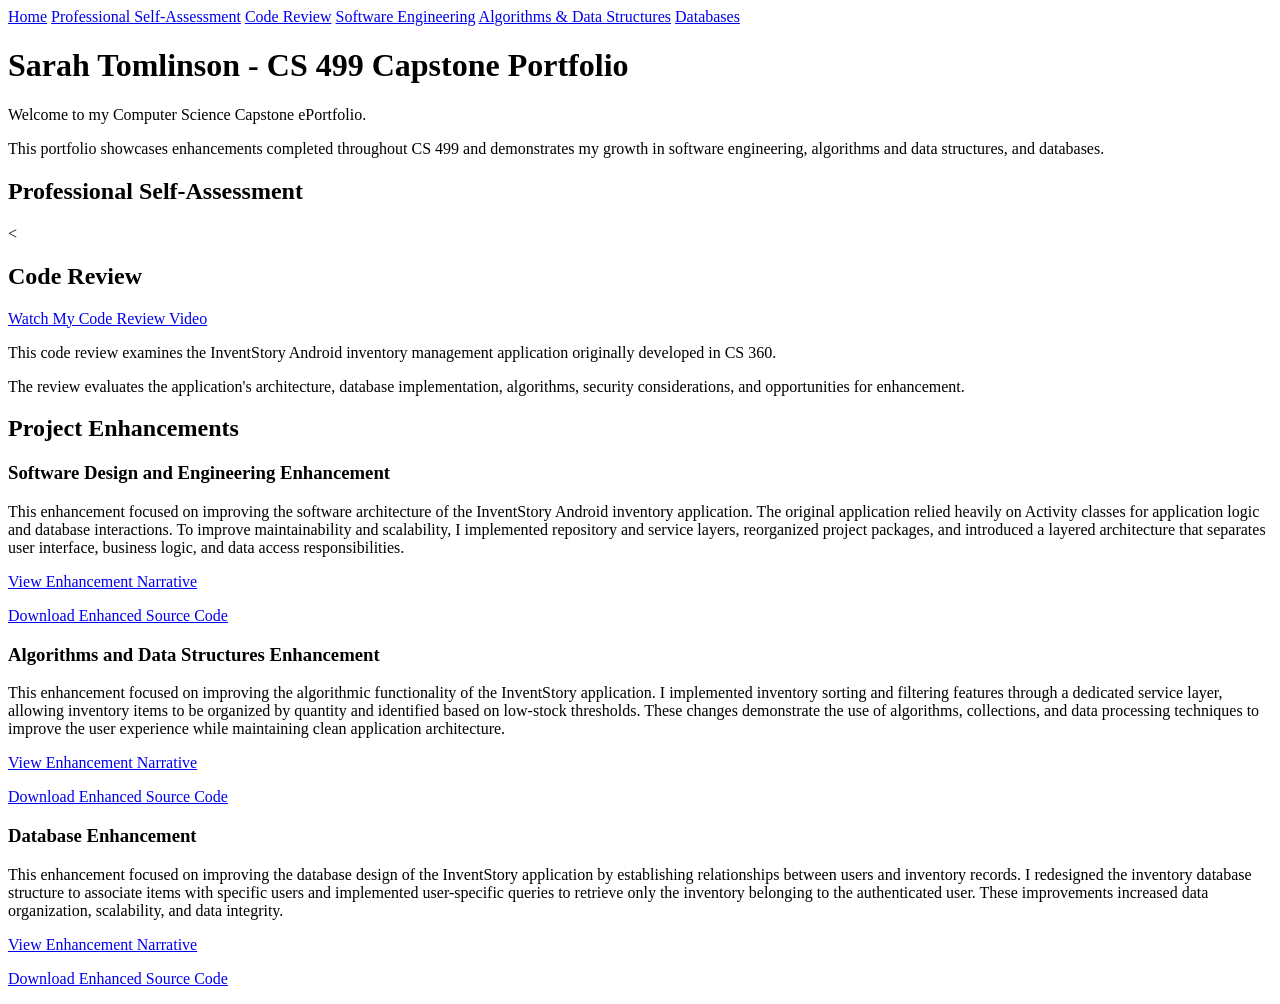
==== index.html @ 742c34a0 "Update index.html" ====
<!DOCTYPE html>
<html>
<head>
    <title>CS 499 Capstone Portfolio</title>
    <nav>
    <a href="index.html">Home</a>
    <a href="professional-self-assessment.html">Professional Self-Assessment</a>
    <a href="code-review.html">Code Review</a>
    <a href="software-engineering.html">Software Engineering</a>
    <a href="algorithms.html">Algorithms & Data Structures</a>
    <a href="databases.html">Databases</a>
</nav>
</head>
<body>
    <h1>Sarah Tomlinson - CS 499 Capstone Portfolio</h1>
    <p>Welcome to my Computer Science Capstone ePortfolio.</p>
    <p>This portfolio showcases enhancements completed throughout CS 499 and demonstrates my growth in software engineering, algorithms and data structures, and databases.</p>

    <h2>Professional Self-Assessment</h2>
    <

    <h2>Code Review</h2>
    <a href="https://youtu.be/fz1RVa_Dfys" target="_blank">
    Watch My Code Review Video
</a>
    <p>This code review examines the InventStory Android inventory management application originally developed in CS 360.</p>
    <p>The review evaluates the application's architecture, database implementation, algorithms, security considerations, and opportunities for enhancement.</p>

    <h2>Project Enhancements</h2>

    <h3>Software Design and Engineering Enhancement</h3>
    <p>This enhancement focused on improving the software architecture of the InventStory Android inventory application. 
        The original application relied heavily on Activity classes for application logic and database interactions. 
        To improve maintainability and scalability, I implemented repository and service layers, reorganized project packages, 
        and introduced a layered architecture that separates user interface, business logic, and data access responsibilities.</p>
    
    <p><a href="software-engineering.html" target="_blank">View Enhancement Narrative</a></p>

    <p><a href="https://github.com/sarah-tomlinson-dev/capstone-portolio/tree/main/Software%20Design%20%26%20Engineering%20Enhancement" target="_blank">
    Download Enhanced Source Code</a></p>

    <h3>Algorithms and Data Structures Enhancement</h3>
    <p>This enhancement focused on improving the algorithmic functionality of the InventStory application. 
        I implemented inventory sorting and filtering features through a dedicated service layer, allowing inventory items 
        to be organized by quantity and identified based on low-stock thresholds. These changes demonstrate the use of algorithms, 
        collections, and data processing techniques to improve the user experience while maintaining clean application architecture.</p>
    
    <p><a href="algorithms.html">View Enhancement Narrative</a></p>

    <p><a href="https://github.com/sarah-tomlinson-dev/capstone-portolio/tree/main/Algorithms%20%26%20Data%20Structure%20Enhancement">Download Enhanced Source Code</a></p>

    <h3>Database Enhancement</h3>
    <p>This enhancement focused on improving the database design of the InventStory application by establishing relationships between users and inventory records. 
        I redesigned the inventory database structure to associate items with specific users and implemented user-specific queries to retrieve only the inventory 
        belonging to the authenticated user. These improvements increased data organization, scalability, and data integrity.</p>
    
    <p><a href="databases.html">View Enhancement Narrative</a></p>

    <p><a href="https://github.com/sarah-tomlinson-dev/capstone-portolio/tree/main/Databases%20Enhancement">Download Enhanced Source Code</a></p>
    
</body>
</html>
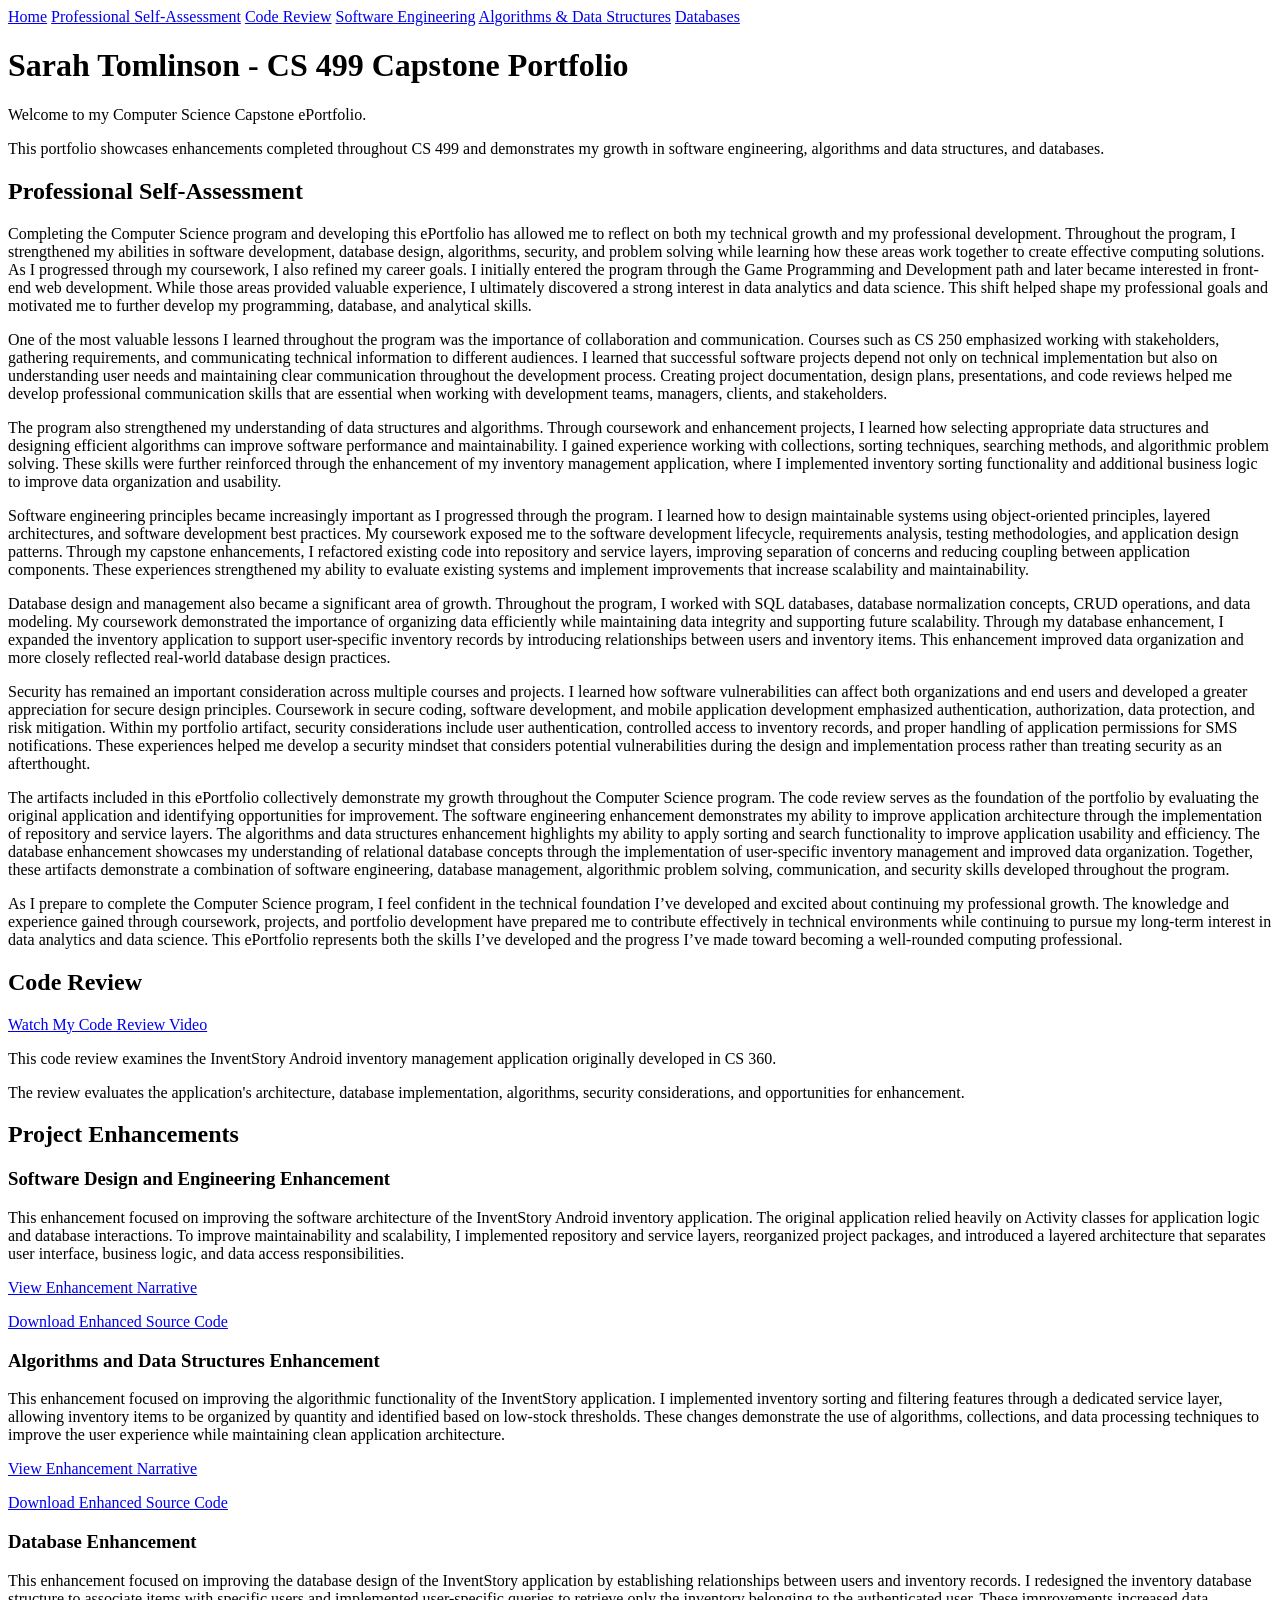
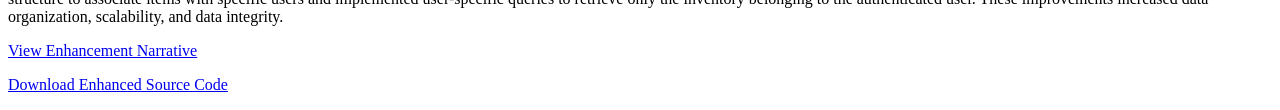
==== commit 7d7c650d: "Update index.html" ====
--- a/index.html
+++ b/index.html
@@ -17,7 +17,14 @@
     <p>This portfolio showcases enhancements completed throughout CS 499 and demonstrates my growth in software engineering, algorithms and data structures, and databases.</p>
 
     <h2>Professional Self-Assessment</h2>
-    <
+    <p>Completing the Computer Science program and developing this ePortfolio has allowed me to reflect on both my technical growth and my professional development. Throughout the program, I strengthened my abilities in software development, database design, algorithms, security, and problem solving while learning how these areas work together to create effective computing solutions. As I progressed through my coursework, I also refined my career goals. I initially entered the program through the Game Programming and Development path and later became interested in front-end web development. While those areas provided valuable experience, I ultimately discovered a strong interest in data analytics and data science. This shift helped shape my professional goals and motivated me to further develop my programming, database, and analytical skills.</p>
+    <p>One of the most valuable lessons I learned throughout the program was the importance of collaboration and communication. Courses such as CS 250 emphasized working with stakeholders, gathering requirements, and communicating technical information to different audiences. I learned that successful software projects depend not only on technical implementation but also on understanding user needs and maintaining clear communication throughout the development process. Creating project documentation, design plans, presentations, and code reviews helped me develop professional communication skills that are essential when working with development teams, managers, clients, and stakeholders.</p>
+    <p>The program also strengthened my understanding of data structures and algorithms. Through coursework and enhancement projects, I learned how selecting appropriate data structures and designing efficient algorithms can improve software performance and maintainability. I gained experience working with collections, sorting techniques, searching methods, and algorithmic problem solving. These skills were further reinforced through the enhancement of my inventory management application, where I implemented inventory sorting functionality and additional business logic to improve data organization and usability.</p>
+    <p>Software engineering principles became increasingly important as I progressed through the program. I learned how to design maintainable systems using object-oriented principles, layered architectures, and software development best practices. My coursework exposed me to the software development lifecycle, requirements analysis, testing methodologies, and application design patterns. Through my capstone enhancements, I refactored existing code into repository and service layers, improving separation of concerns and reducing coupling between application components. These experiences strengthened my ability to evaluate existing systems and implement improvements that increase scalability and maintainability.</p>
+    <p>Database design and management also became a significant area of growth. Throughout the program, I worked with SQL databases, database normalization concepts, CRUD operations, and data modeling. My coursework demonstrated the importance of organizing data efficiently while maintaining data integrity and supporting future scalability. Through my database enhancement, I expanded the inventory application to support user-specific inventory records by introducing relationships between users and inventory items. This enhancement improved data organization and more closely reflected real-world database design practices.</p>
+    <p>Security has remained an important consideration across multiple courses and projects. I learned how software vulnerabilities can affect both organizations and end users and developed a greater appreciation for secure design principles. Coursework in secure coding, software development, and mobile application development emphasized authentication, authorization, data protection, and risk mitigation. Within my portfolio artifact, security considerations include user authentication, controlled access to inventory records, and proper handling of application permissions for SMS notifications. These experiences helped me develop a security mindset that considers potential vulnerabilities during the design and implementation process rather than treating security as an afterthought.</p>
+    <p>The artifacts included in this ePortfolio collectively demonstrate my growth throughout the Computer Science program. The code review serves as the foundation of the portfolio by evaluating the original application and identifying opportunities for improvement. The software engineering enhancement demonstrates my ability to improve application architecture through the implementation of repository and service layers. The algorithms and data structures enhancement highlights my ability to apply sorting and search functionality to improve application usability and efficiency. The database enhancement showcases my understanding of relational database concepts through the implementation of user-specific inventory management and improved data organization. Together, these artifacts demonstrate a combination of software engineering, database management, algorithmic problem solving, communication, and security skills developed throughout the program.</p>
+    <p>As I prepare to complete the Computer Science program, I feel confident in the technical foundation I’ve developed and excited about continuing my professional growth. The knowledge and experience gained through coursework, projects, and portfolio development have prepared me to contribute effectively in technical environments while continuing to pursue my long-term interest in data analytics and data science. This ePortfolio represents both the skills I’ve developed and the progress I’ve made toward becoming a well-rounded computing professional.</p>
 
     <h2>Code Review</h2>
     <a href="https://youtu.be/fz1RVa_Dfys" target="_blank">
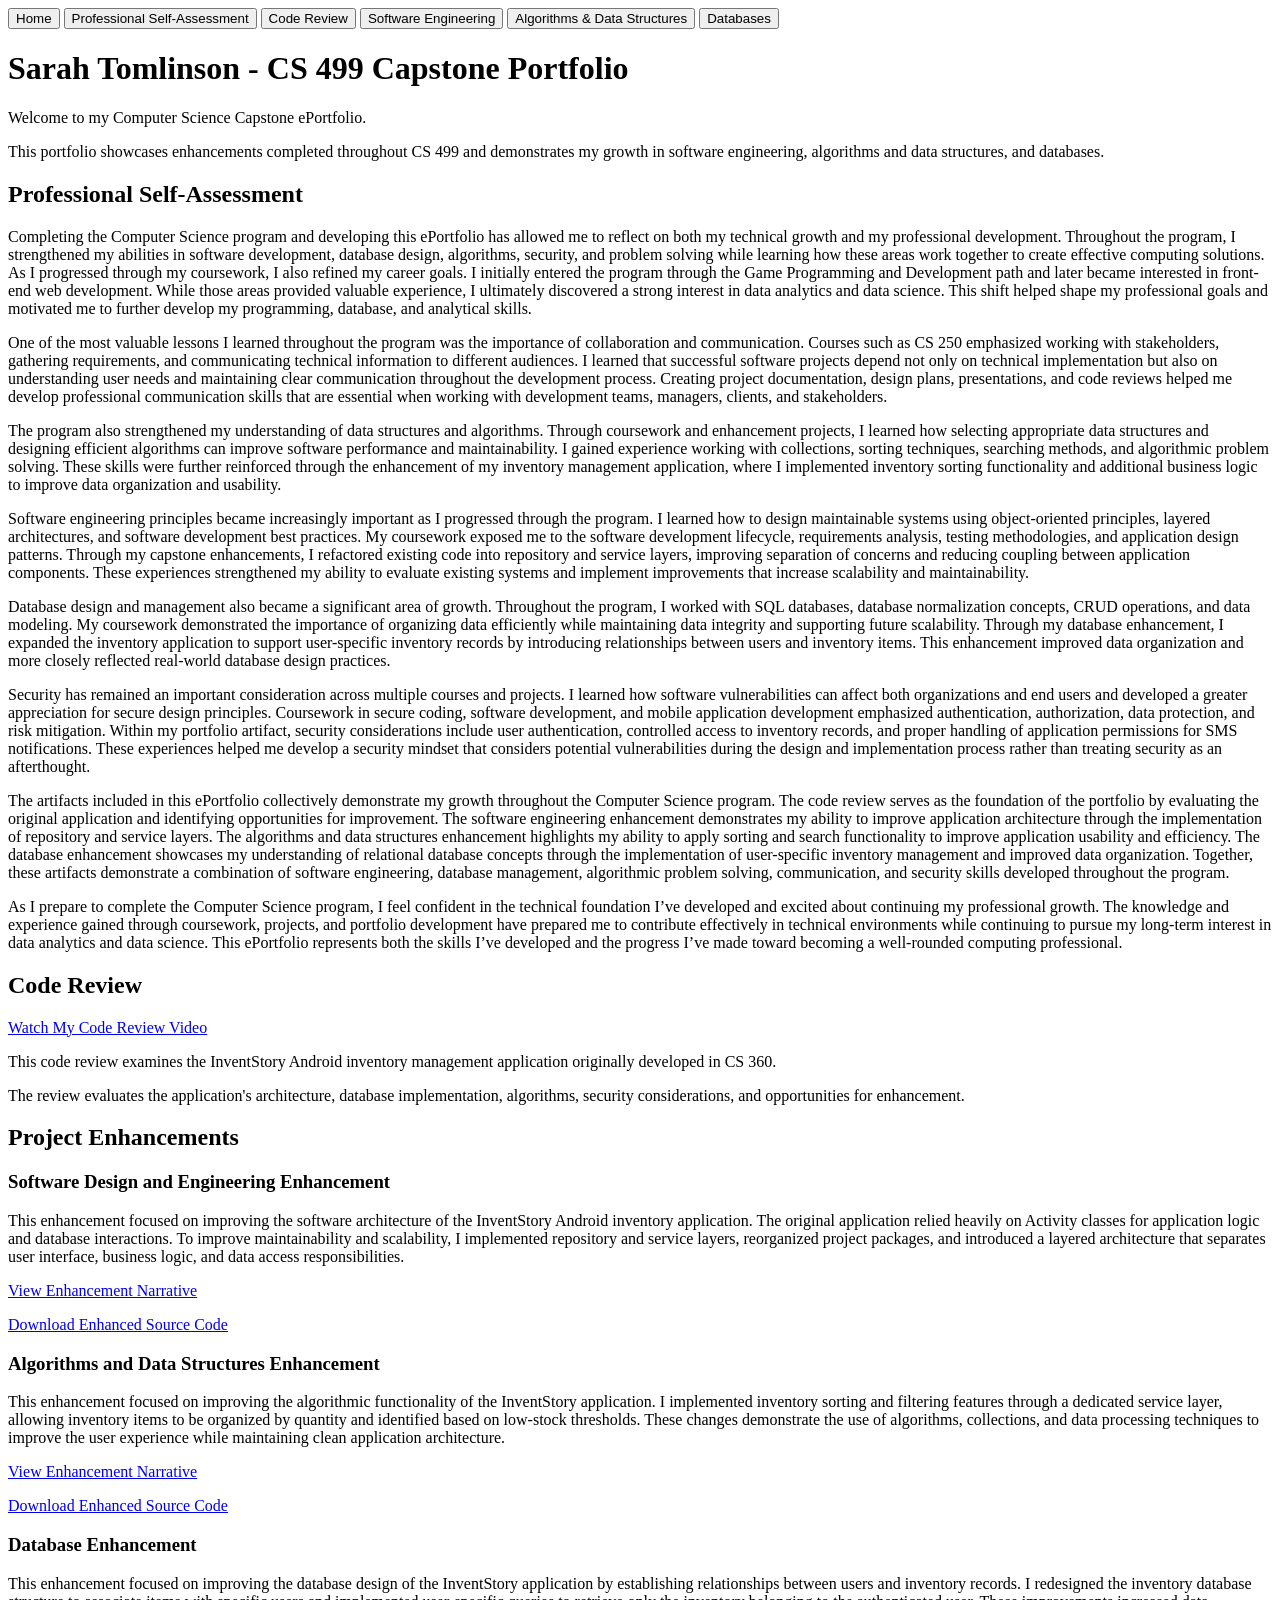
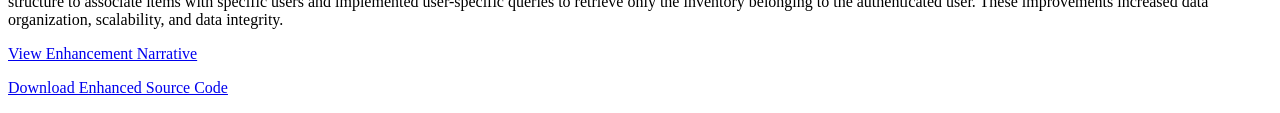
==== commit f7e4faa7: "Update index.html" ====
--- a/index.html
+++ b/index.html
@@ -2,13 +2,14 @@
 <html>
 <head>
     <title>CS 499 Capstone Portfolio</title>
-    <nav>
-    <a href="index.html">Home</a>
-    <a href="professional-self-assessment.html">Professional Self-Assessment</a>
-    <a href="code-review.html">Code Review</a>
-    <a href="software-engineering.html">Software Engineering</a>
-    <a href="algorithms.html">Algorithms & Data Structures</a>
-    <a href="databases.html">Databases</a>
+    	<nav>
+        <button type="button" onclick="index.html">Home</button>
+        <button type="button" onclick="professional-self-assessment.html">Professional Self-Assessment</button>
+        <button type="button" onclick="code-review.html">Code Review</button>
+        <button type="button" onclick="software-engineering.html">Software Engineering</button>
+        <button type="button" onclick="algorithms.html">Algorithms & Data Structures</button>
+        <button type="button" onclick="databases.html">Databases</button>
+		</nav>
 </nav>
 </head>
 <body>
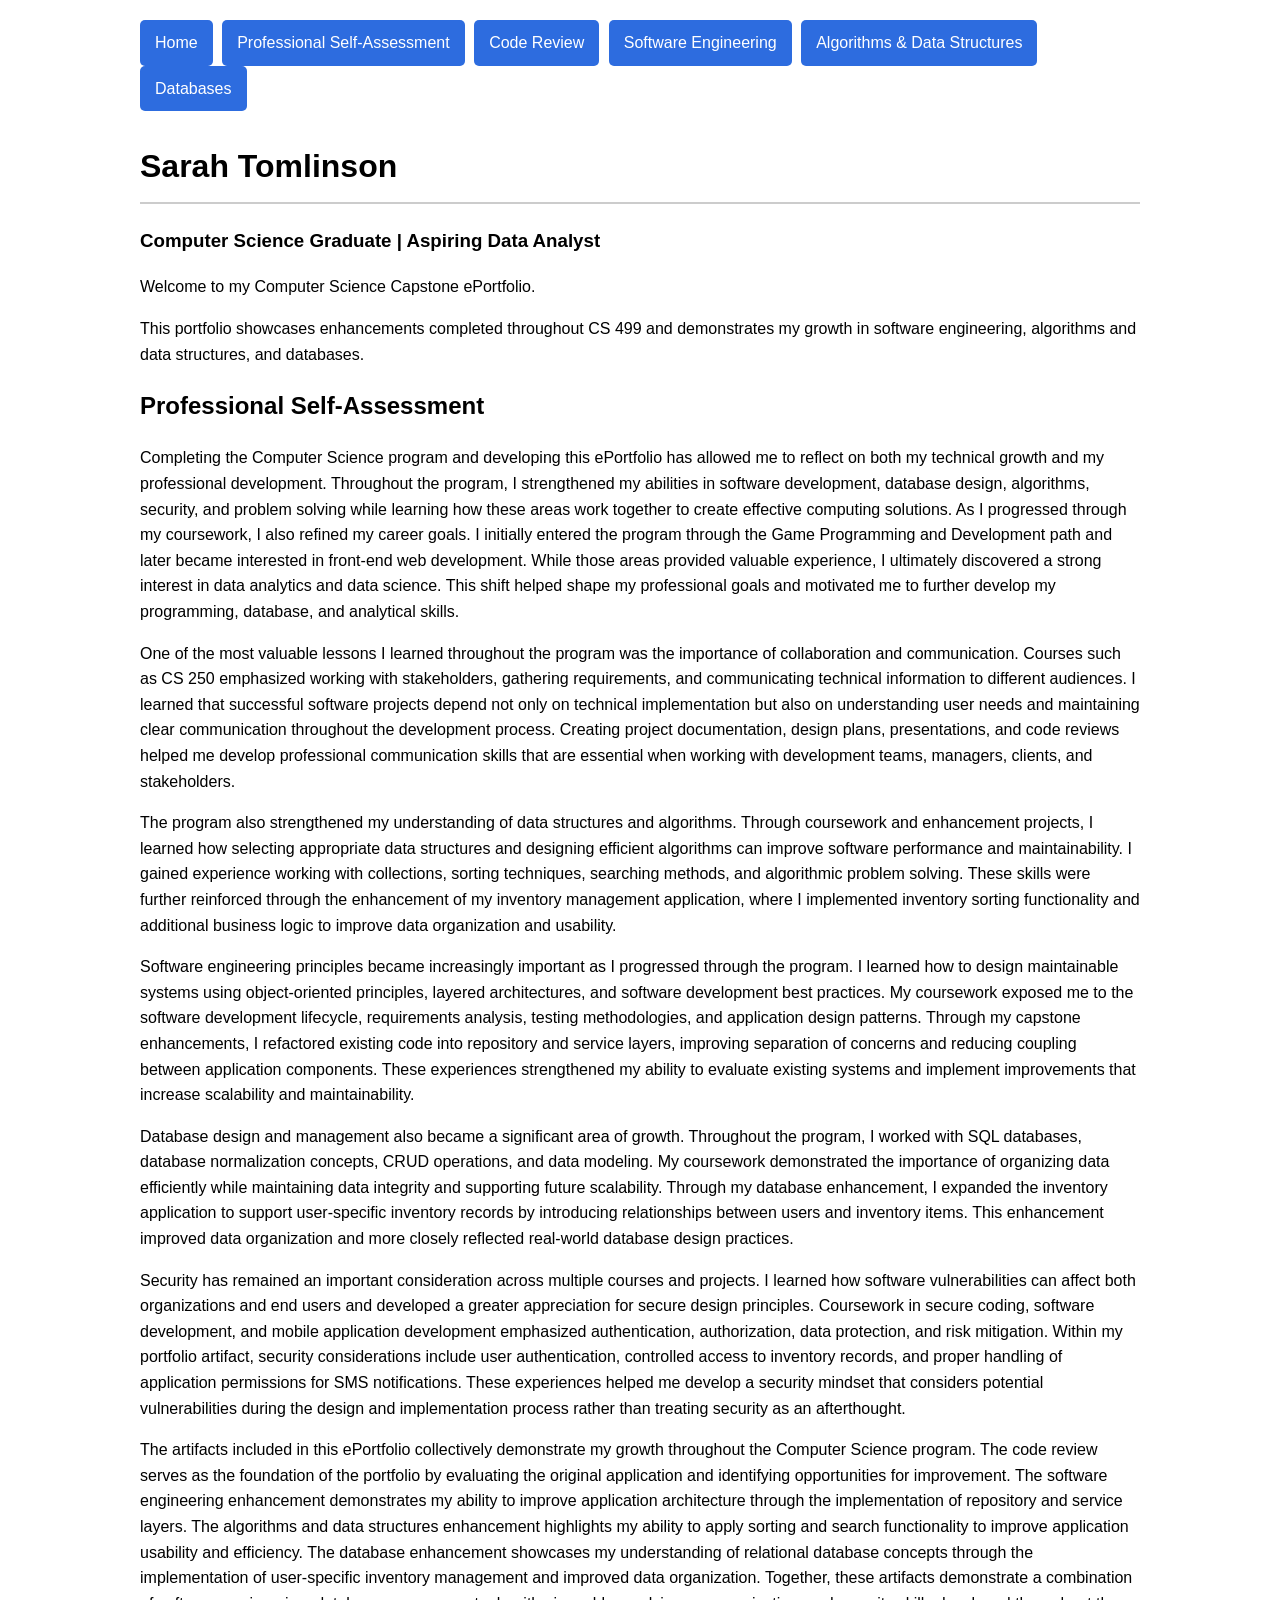
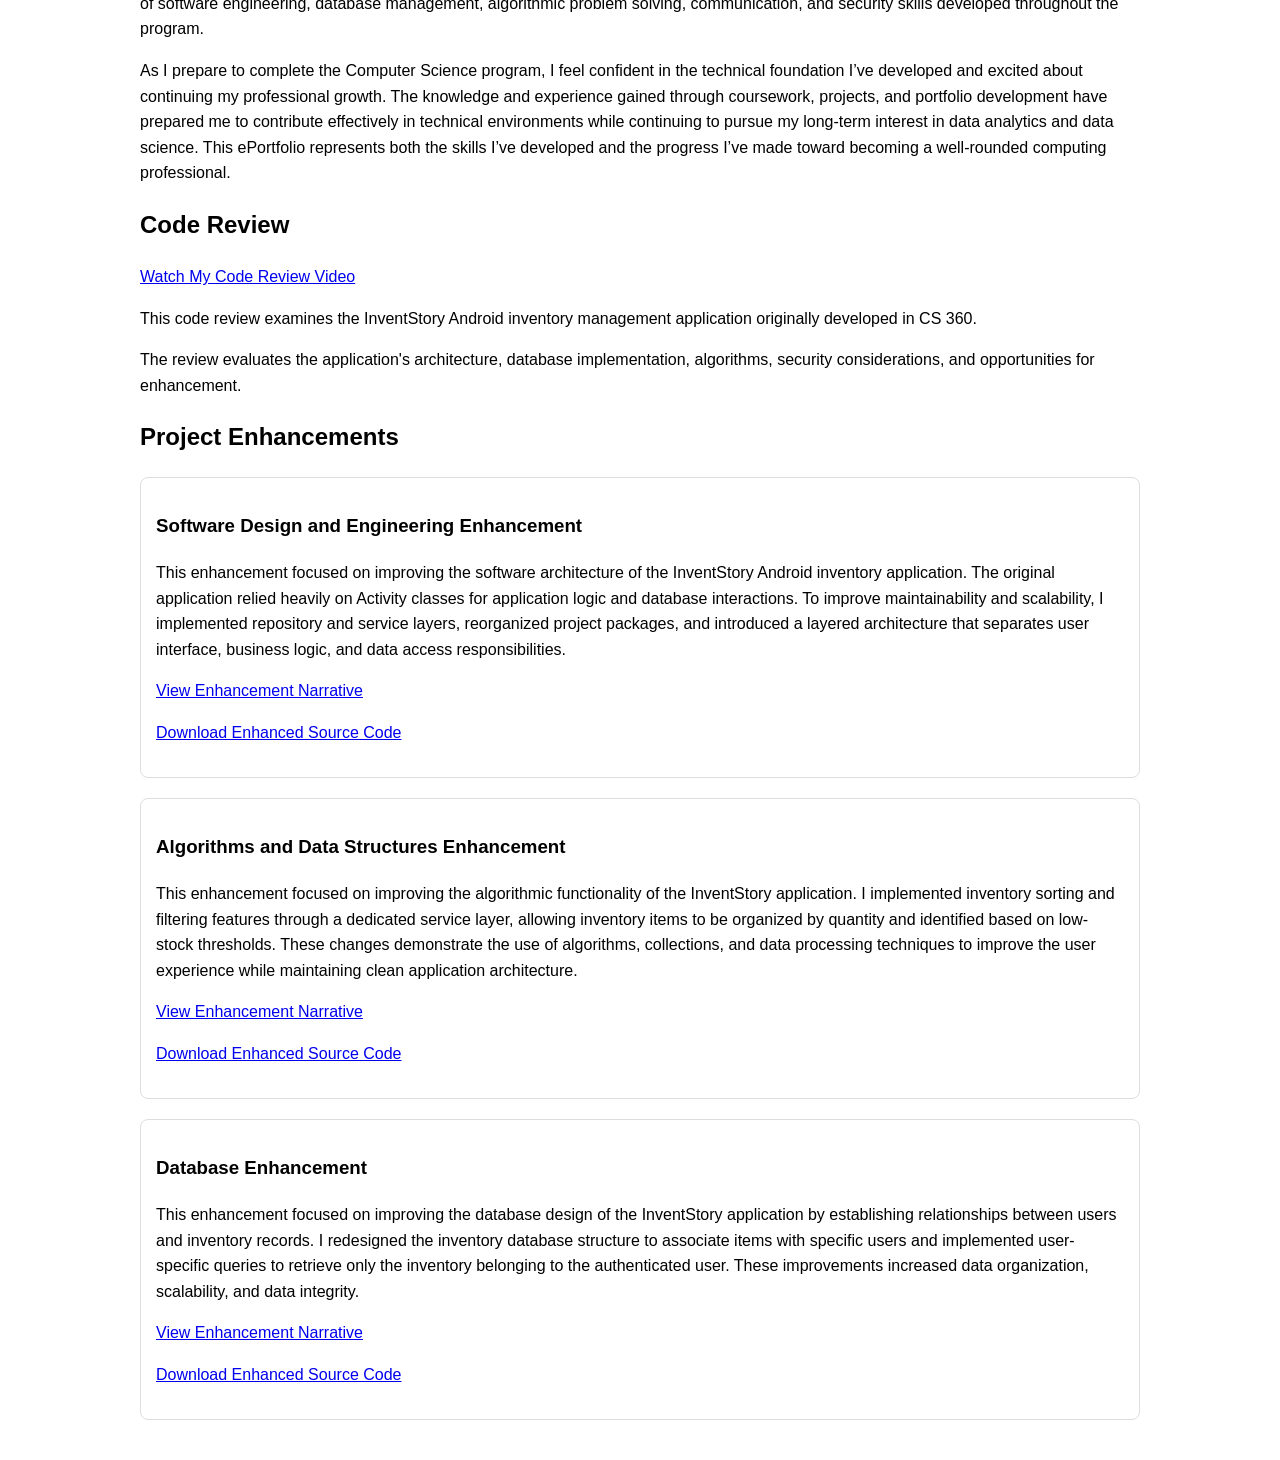
==== commit 1d54f31e: "Update index.html" ====
--- a/index.html
+++ b/index.html
@@ -2,18 +2,61 @@
 <html>
 <head>
     <title>CS 499 Capstone Portfolio</title>
-    	<nav>
-        <button type="button" onclick="index.html">Home</button>
-        <button type="button" onclick="professional-self-assessment.html">Professional Self-Assessment</button>
-        <button type="button" onclick="code-review.html">Code Review</button>
-        <button type="button" onclick="software-engineering.html">Software Engineering</button>
-        <button type="button" onclick="algorithms.html">Algorithms & Data Structures</button>
-        <button type="button" onclick="databases.html">Databases</button>
-		</nav>
+
+    <style>
+        body {
+            font-family: Arial, sans-serif;
+            max-width: 1000px;
+            margin: auto;
+            padding: 20px;
+            line-height: 1.6;
+        }
+
+        nav {
+            margin-bottom: 30px;
+        }
+
+        nav a {
+            display: inline-block;
+            padding: 10px 15px;
+            margin-right: 5px;
+            background-color: #2d6cdf;
+            color: white;
+            text-decoration: none;
+            border-radius: 5px;
+        }
+
+        nav a:hover {
+            background-color: #1d4fa8;
+        }
+
+        h1 {
+            border-bottom: 2px solid #ccc;
+            padding-bottom: 10px;
+        }
+        
+        .card {
+    		border: 1px solid #ddd;
+    		padding: 15px;
+    		margin-bottom: 20px;
+    		border-radius: 8px;
+		}
+    </style>
+</head>
+
+<body>
+
+<nav>
+    <a href="index.html">Home</a>
+    <a href="professional-self-assessment.html">Professional Self-Assessment</a>
+    <a href="code-review.html">Code Review</a>
+    <a href="software-engineering.html">Software Engineering</a>
+    <a href="algorithms.html">Algorithms & Data Structures</a>
+    <a href="databases.html">Databases</a>
 </nav>
-</head>
-<body>
-    <h1>Sarah Tomlinson - CS 499 Capstone Portfolio</h1>
+
+	<h1>Sarah Tomlinson</h1>
+    <h3>Computer Science Graduate | Aspiring Data Analyst</h3>
     <p>Welcome to my Computer Science Capstone ePortfolio.</p>
     <p>This portfolio showcases enhancements completed throughout CS 499 and demonstrates my growth in software engineering, algorithms and data structures, and databases.</p>
 
@@ -36,6 +79,7 @@
 
     <h2>Project Enhancements</h2>
 
+	<div class="card">
     <h3>Software Design and Engineering Enhancement</h3>
     <p>This enhancement focused on improving the software architecture of the InventStory Android inventory application. 
         The original application relied heavily on Activity classes for application logic and database interactions. 
@@ -46,7 +90,8 @@
 
     <p><a href="https://github.com/sarah-tomlinson-dev/capstone-portolio/tree/main/Software%20Design%20%26%20Engineering%20Enhancement" target="_blank">
     Download Enhanced Source Code</a></p>
-
+    </div>
+<div class="card">
     <h3>Algorithms and Data Structures Enhancement</h3>
     <p>This enhancement focused on improving the algorithmic functionality of the InventStory application. 
         I implemented inventory sorting and filtering features through a dedicated service layer, allowing inventory items 
@@ -56,7 +101,8 @@
     <p><a href="algorithms.html">View Enhancement Narrative</a></p>
 
     <p><a href="https://github.com/sarah-tomlinson-dev/capstone-portolio/tree/main/Algorithms%20%26%20Data%20Structure%20Enhancement">Download Enhanced Source Code</a></p>
-
+    </div>
+<div class="card">
     <h3>Database Enhancement</h3>
     <p>This enhancement focused on improving the database design of the InventStory application by establishing relationships between users and inventory records. 
         I redesigned the inventory database structure to associate items with specific users and implemented user-specific queries to retrieve only the inventory 
@@ -65,6 +111,7 @@
     <p><a href="databases.html">View Enhancement Narrative</a></p>
 
     <p><a href="https://github.com/sarah-tomlinson-dev/capstone-portolio/tree/main/Databases%20Enhancement">Download Enhanced Source Code</a></p>
+    </div>
     
 </body>
 </html>
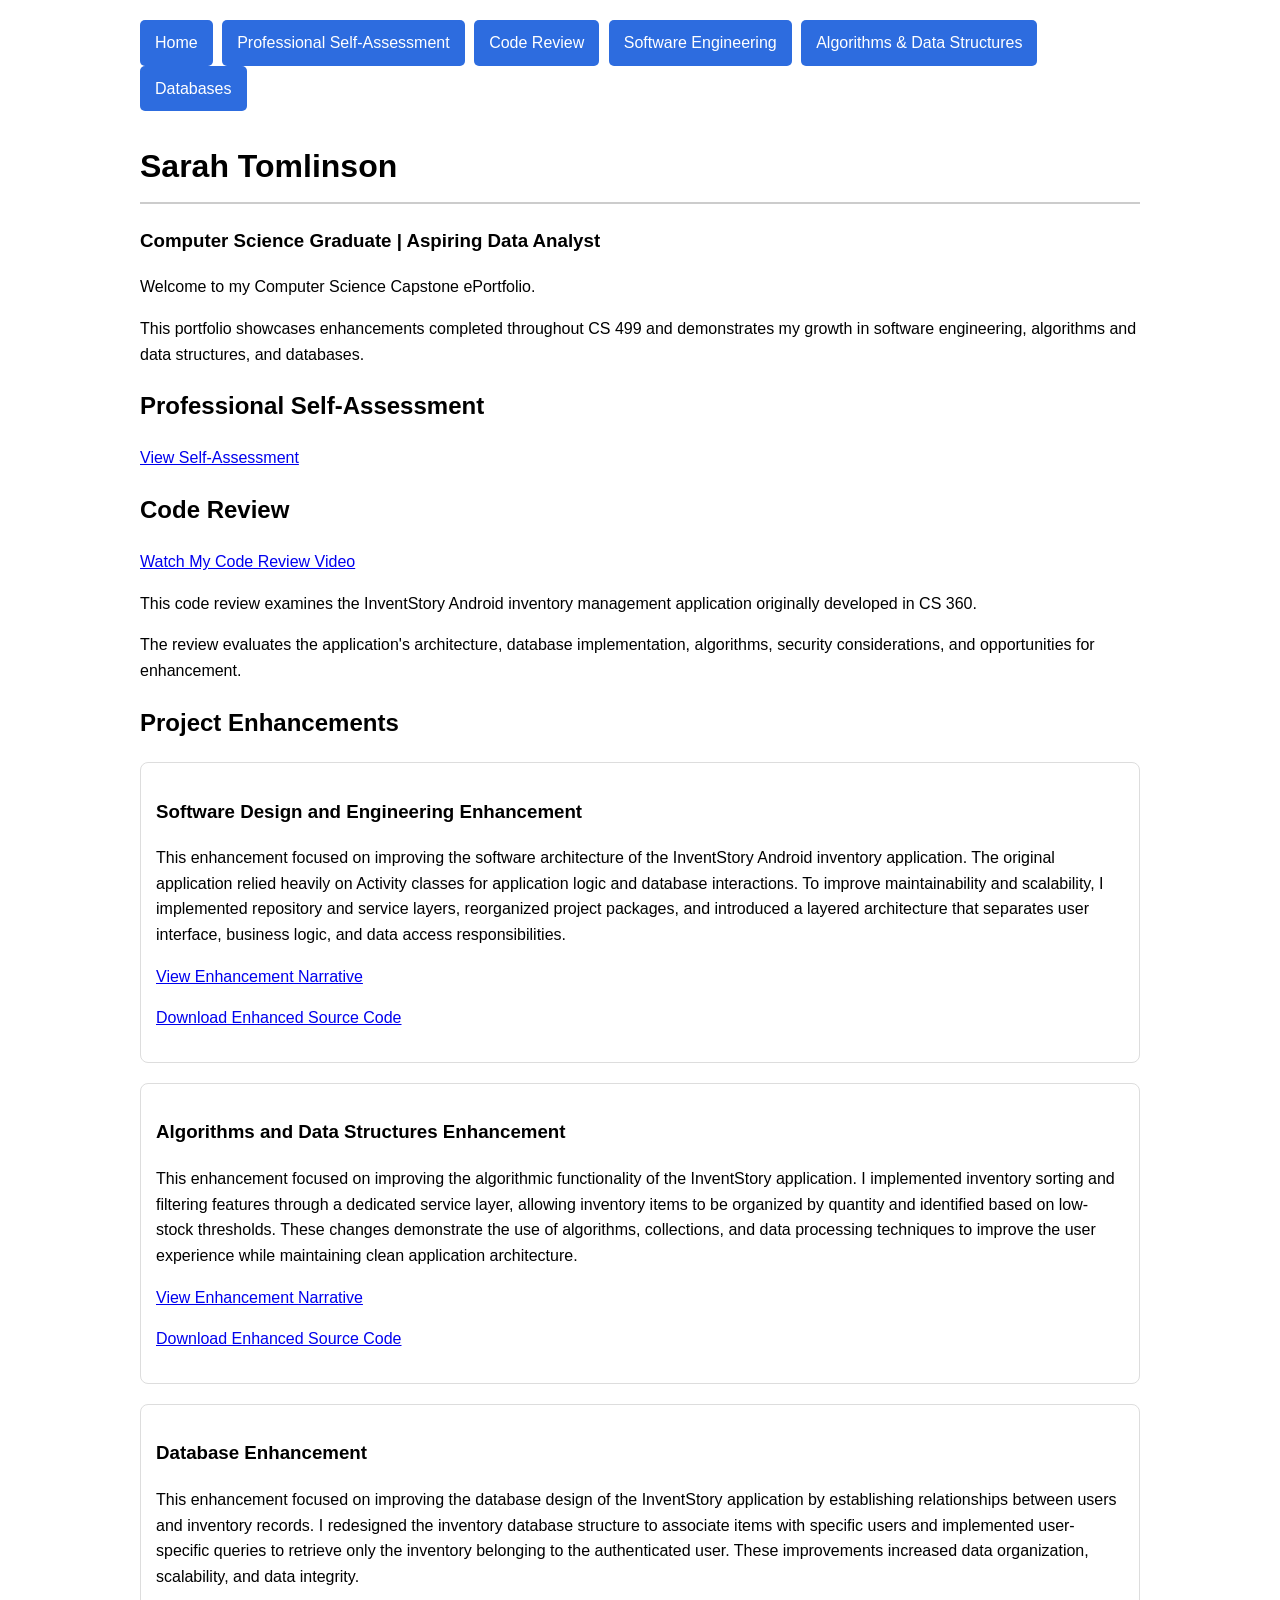
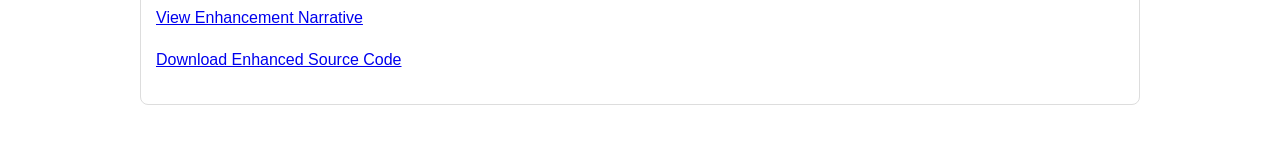
==== commit ce8dc7ce: "Update index.html" ====
--- a/index.html
+++ b/index.html
@@ -61,15 +61,9 @@
     <p>This portfolio showcases enhancements completed throughout CS 499 and demonstrates my growth in software engineering, algorithms and data structures, and databases.</p>
 
     <h2>Professional Self-Assessment</h2>
-    <p>Completing the Computer Science program and developing this ePortfolio has allowed me to reflect on both my technical growth and my professional development. Throughout the program, I strengthened my abilities in software development, database design, algorithms, security, and problem solving while learning how these areas work together to create effective computing solutions. As I progressed through my coursework, I also refined my career goals. I initially entered the program through the Game Programming and Development path and later became interested in front-end web development. While those areas provided valuable experience, I ultimately discovered a strong interest in data analytics and data science. This shift helped shape my professional goals and motivated me to further develop my programming, database, and analytical skills.</p>
-    <p>One of the most valuable lessons I learned throughout the program was the importance of collaboration and communication. Courses such as CS 250 emphasized working with stakeholders, gathering requirements, and communicating technical information to different audiences. I learned that successful software projects depend not only on technical implementation but also on understanding user needs and maintaining clear communication throughout the development process. Creating project documentation, design plans, presentations, and code reviews helped me develop professional communication skills that are essential when working with development teams, managers, clients, and stakeholders.</p>
-    <p>The program also strengthened my understanding of data structures and algorithms. Through coursework and enhancement projects, I learned how selecting appropriate data structures and designing efficient algorithms can improve software performance and maintainability. I gained experience working with collections, sorting techniques, searching methods, and algorithmic problem solving. These skills were further reinforced through the enhancement of my inventory management application, where I implemented inventory sorting functionality and additional business logic to improve data organization and usability.</p>
-    <p>Software engineering principles became increasingly important as I progressed through the program. I learned how to design maintainable systems using object-oriented principles, layered architectures, and software development best practices. My coursework exposed me to the software development lifecycle, requirements analysis, testing methodologies, and application design patterns. Through my capstone enhancements, I refactored existing code into repository and service layers, improving separation of concerns and reducing coupling between application components. These experiences strengthened my ability to evaluate existing systems and implement improvements that increase scalability and maintainability.</p>
-    <p>Database design and management also became a significant area of growth. Throughout the program, I worked with SQL databases, database normalization concepts, CRUD operations, and data modeling. My coursework demonstrated the importance of organizing data efficiently while maintaining data integrity and supporting future scalability. Through my database enhancement, I expanded the inventory application to support user-specific inventory records by introducing relationships between users and inventory items. This enhancement improved data organization and more closely reflected real-world database design practices.</p>
-    <p>Security has remained an important consideration across multiple courses and projects. I learned how software vulnerabilities can affect both organizations and end users and developed a greater appreciation for secure design principles. Coursework in secure coding, software development, and mobile application development emphasized authentication, authorization, data protection, and risk mitigation. Within my portfolio artifact, security considerations include user authentication, controlled access to inventory records, and proper handling of application permissions for SMS notifications. These experiences helped me develop a security mindset that considers potential vulnerabilities during the design and implementation process rather than treating security as an afterthought.</p>
-    <p>The artifacts included in this ePortfolio collectively demonstrate my growth throughout the Computer Science program. The code review serves as the foundation of the portfolio by evaluating the original application and identifying opportunities for improvement. The software engineering enhancement demonstrates my ability to improve application architecture through the implementation of repository and service layers. The algorithms and data structures enhancement highlights my ability to apply sorting and search functionality to improve application usability and efficiency. The database enhancement showcases my understanding of relational database concepts through the implementation of user-specific inventory management and improved data organization. Together, these artifacts demonstrate a combination of software engineering, database management, algorithmic problem solving, communication, and security skills developed throughout the program.</p>
-    <p>As I prepare to complete the Computer Science program, I feel confident in the technical foundation I’ve developed and excited about continuing my professional growth. The knowledge and experience gained through coursework, projects, and portfolio development have prepared me to contribute effectively in technical environments while continuing to pursue my long-term interest in data analytics and data science. This ePortfolio represents both the skills I’ve developed and the progress I’ve made toward becoming a well-rounded computing professional.</p>
-
+	<a href="https://sarah-tomlinson-dev.github.io/capstone-portolio/professional-self-assessment.html" target="_blank">
+		View Self-Assessment</a>
+		
     <h2>Code Review</h2>
     <a href="https://youtu.be/fz1RVa_Dfys" target="_blank">
     Watch My Code Review Video
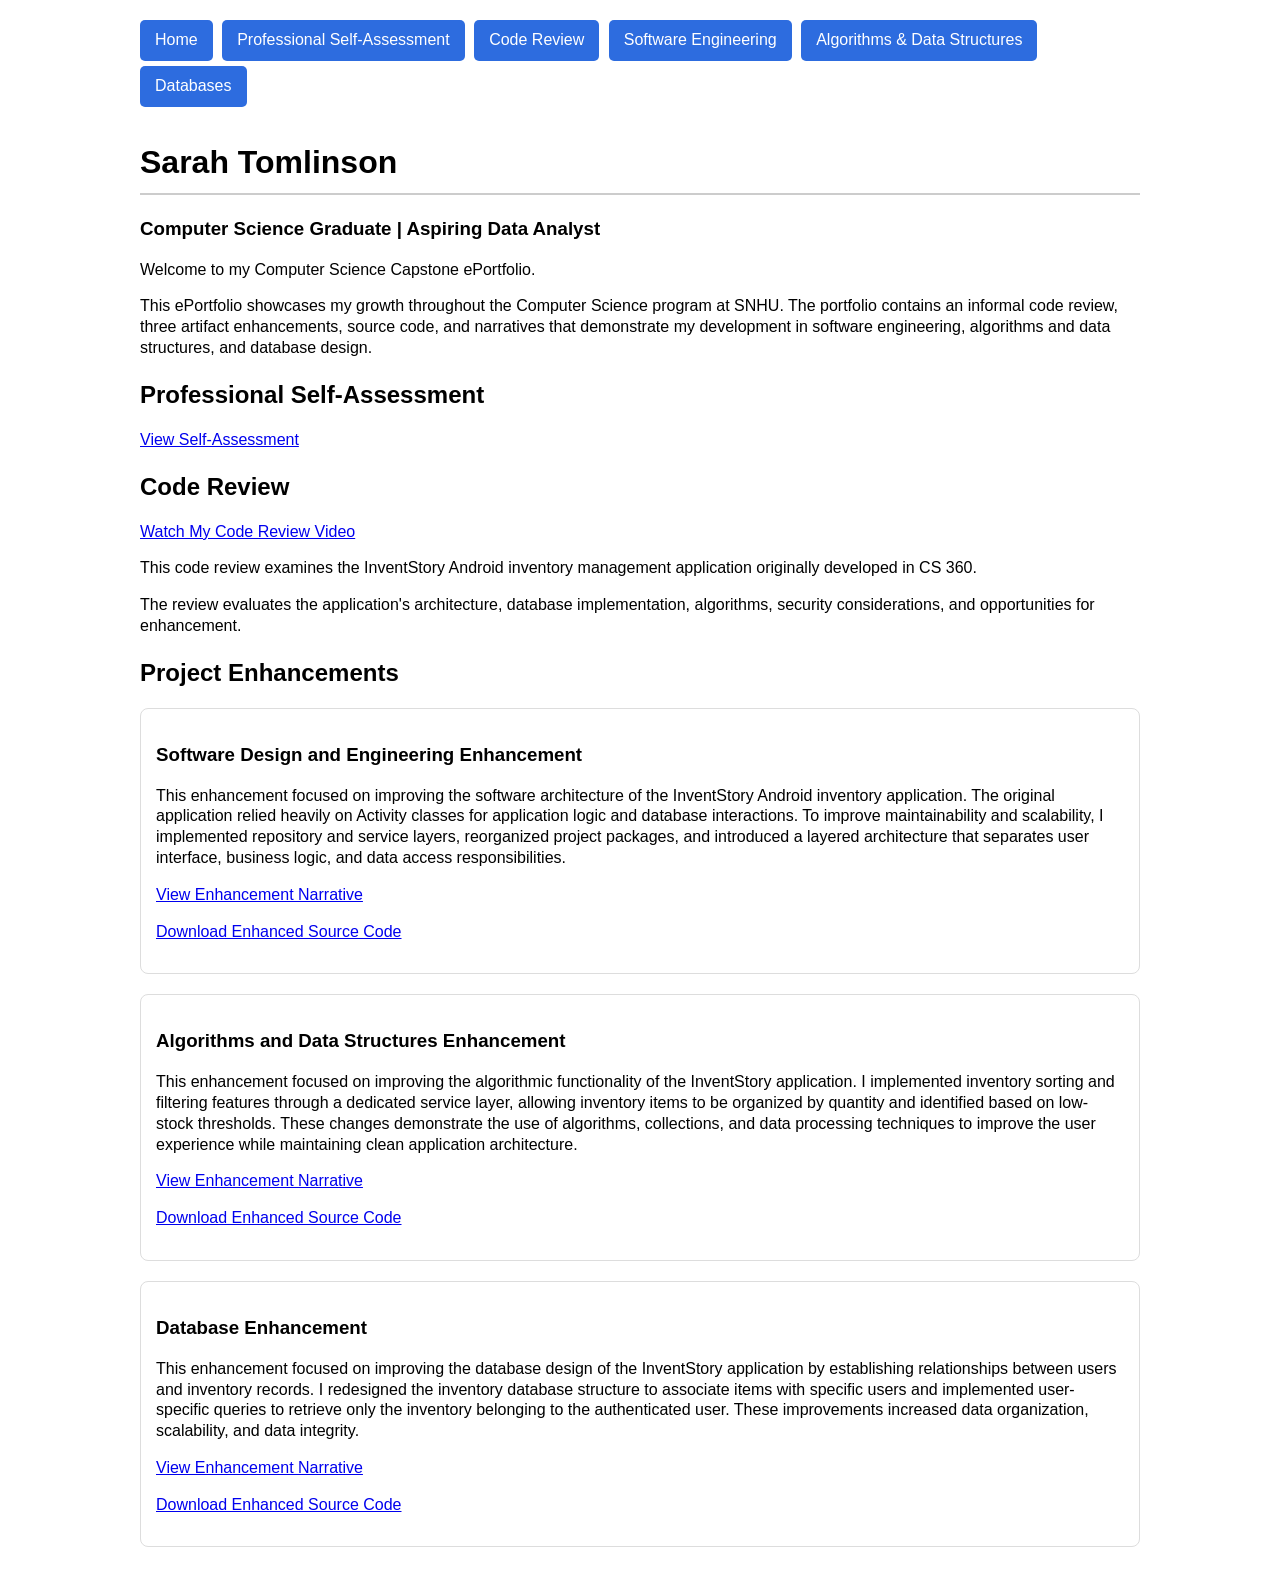
==== commit 3d60938f: "Update index.html" ====
--- a/index.html
+++ b/index.html
@@ -9,7 +9,7 @@
             max-width: 1000px;
             margin: auto;
             padding: 20px;
-            line-height: 1.6;
+            line-height: 1.3;
         }
 
         nav {
@@ -20,6 +20,7 @@
             display: inline-block;
             padding: 10px 15px;
             margin-right: 5px;
+            margin-bottom: 5px;
             background-color: #2d6cdf;
             color: white;
             text-decoration: none;
@@ -58,7 +59,8 @@
 	<h1>Sarah Tomlinson</h1>
     <h3>Computer Science Graduate | Aspiring Data Analyst</h3>
     <p>Welcome to my Computer Science Capstone ePortfolio.</p>
-    <p>This portfolio showcases enhancements completed throughout CS 499 and demonstrates my growth in software engineering, algorithms and data structures, and databases.</p>
+    <p>This ePortfolio showcases my growth throughout the Computer Science program at SNHU. The portfolio contains an informal code review, three artifact enhancements, source code, and narratives that demonstrate my development in software engineering, algorithms and data structures, and database design.
+</p>
 
     <h2>Professional Self-Assessment</h2>
 	<a href="https://sarah-tomlinson-dev.github.io/capstone-portolio/professional-self-assessment.html" target="_blank">
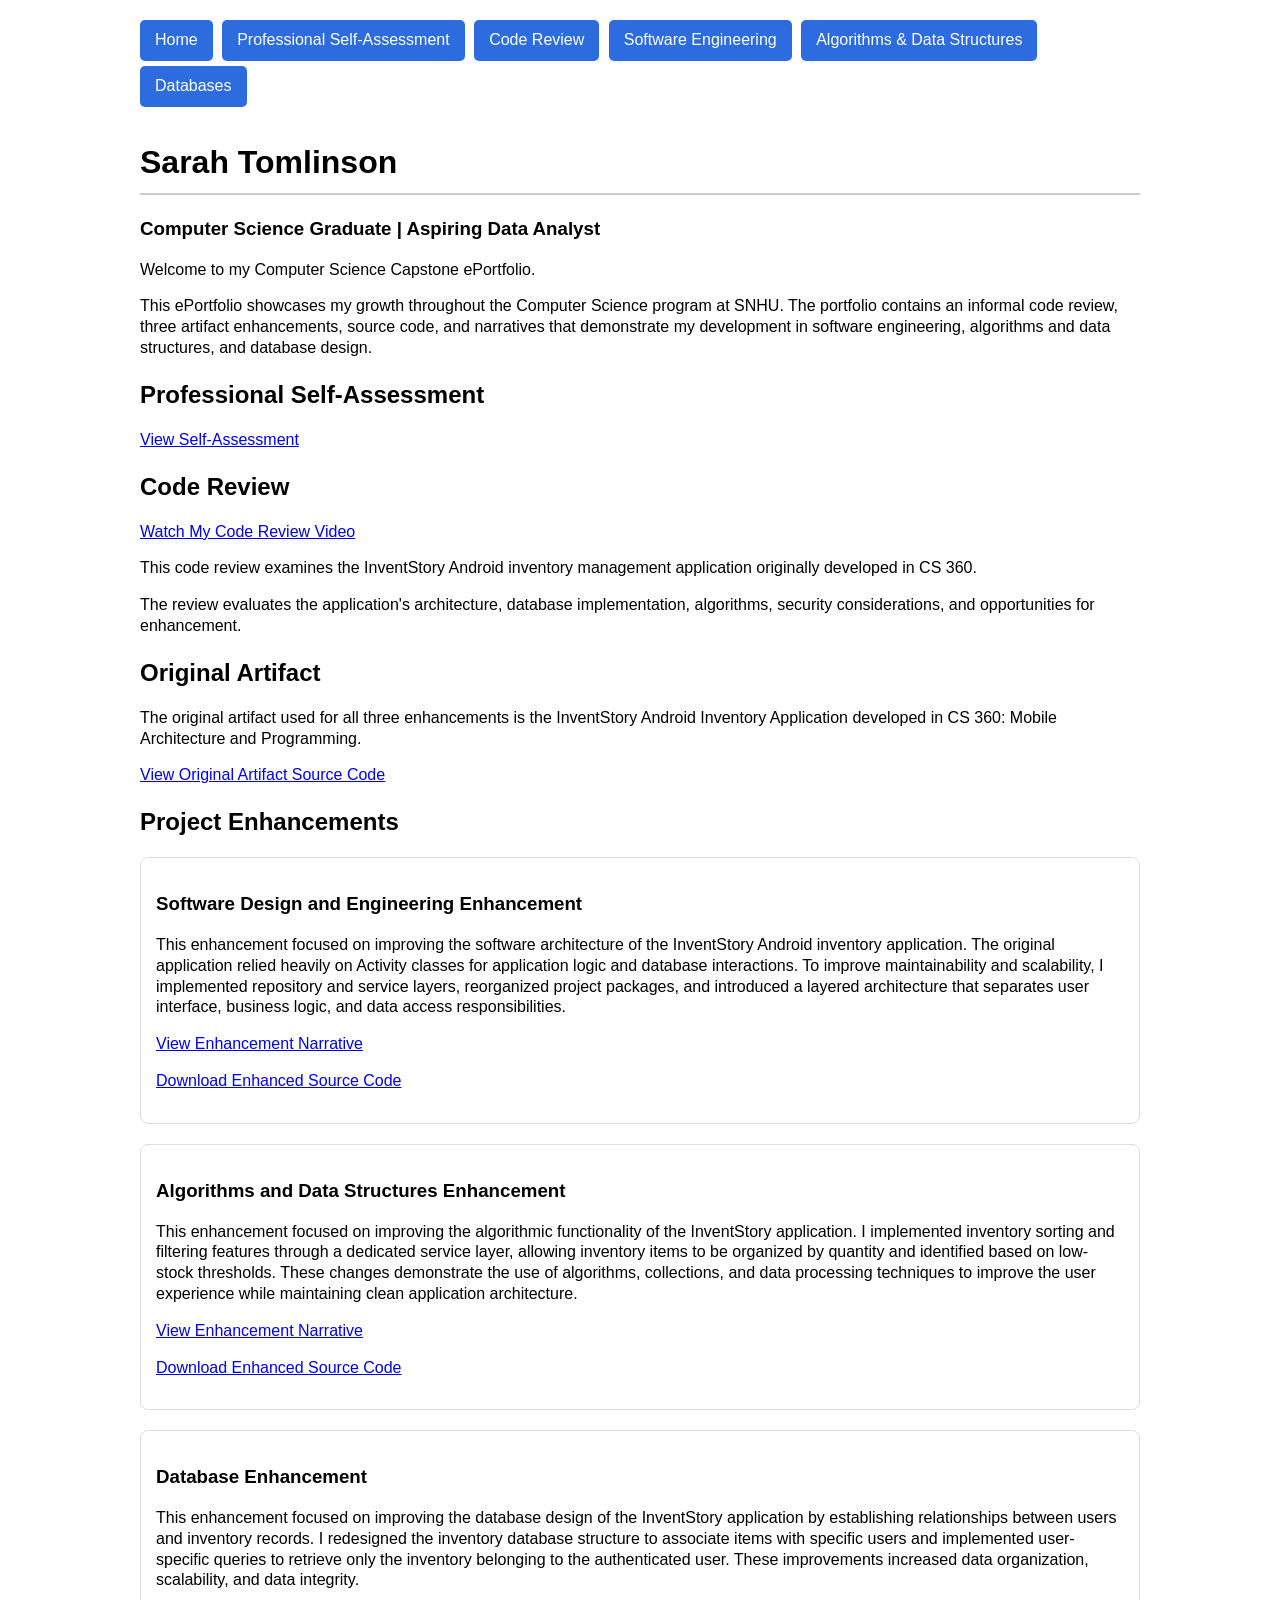
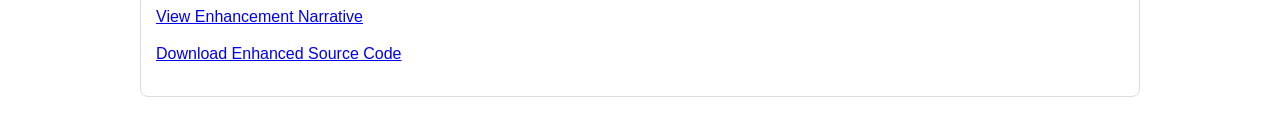
==== commit babea928: "Update index.html" ====
--- a/index.html
+++ b/index.html
@@ -2,51 +2,10 @@
 <html>
 <head>
     <title>CS 499 Capstone Portfolio</title>
-
-    <style>
-        body {
-            font-family: Arial, sans-serif;
-            max-width: 1000px;
-            margin: auto;
-            padding: 20px;
-            line-height: 1.3;
-        }
-
-        nav {
-            margin-bottom: 30px;
-        }
-
-        nav a {
-            display: inline-block;
-            padding: 10px 15px;
-            margin-right: 5px;
-            margin-bottom: 5px;
-            background-color: #2d6cdf;
-            color: white;
-            text-decoration: none;
-            border-radius: 5px;
-        }
-
-        nav a:hover {
-            background-color: #1d4fa8;
-        }
-
-        h1 {
-            border-bottom: 2px solid #ccc;
-            padding-bottom: 10px;
-        }
-        
-        .card {
-    		border: 1px solid #ddd;
-    		padding: 15px;
-    		margin-bottom: 20px;
-    		border-radius: 8px;
-		}
-    </style>
+	<link rel="stylesheet" href="styles.css">
 </head>
 
 <body>
-
 <nav>
     <a href="index.html">Home</a>
     <a href="professional-self-assessment.html">Professional Self-Assessment</a>
@@ -63,7 +22,7 @@
 </p>
 
     <h2>Professional Self-Assessment</h2>
-	<a href="https://sarah-tomlinson-dev.github.io/capstone-portolio/professional-self-assessment.html" target="_blank">
+	<a href="https://sarah-tomlinson-dev.github.io/capstone-portolio/professional-self-assessment.html">
 		View Self-Assessment</a>
 		
     <h2>Code Review</h2>
@@ -72,6 +31,20 @@
 </a>
     <p>This code review examines the InventStory Android inventory management application originally developed in CS 360.</p>
     <p>The review evaluates the application's architecture, database implementation, algorithms, security considerations, and opportunities for enhancement.</p>
+
+	<h2>Original Artifact</h2>
+
+	<p>
+	The original artifact used for all three enhancements is the InventStory Android Inventory Application
+	developed in CS 360: Mobile Architecture and Programming.
+	</p>
+
+	<p>
+	<a href="https://github.com/sarah-tomlinson-dev/Software-Portfolio/tree/main/CS-360-InventoryApp%20(Android%20Studio)"
+	target="_blank">
+	View Original Artifact Source Code
+	</a>
+	</p>
 
     <h2>Project Enhancements</h2>
 
@@ -82,7 +55,7 @@
         To improve maintainability and scalability, I implemented repository and service layers, reorganized project packages, 
         and introduced a layered architecture that separates user interface, business logic, and data access responsibilities.</p>
     
-    <p><a href="software-engineering.html" target="_blank">View Enhancement Narrative</a></p>
+    <p><a href="software-engineering.html">View Enhancement Narrative</a></p>
 
     <p><a href="https://github.com/sarah-tomlinson-dev/capstone-portolio/tree/main/Software%20Design%20%26%20Engineering%20Enhancement" target="_blank">
     Download Enhanced Source Code</a></p>
@@ -96,7 +69,7 @@
     
     <p><a href="algorithms.html">View Enhancement Narrative</a></p>
 
-    <p><a href="https://github.com/sarah-tomlinson-dev/capstone-portolio/tree/main/Algorithms%20%26%20Data%20Structure%20Enhancement">Download Enhanced Source Code</a></p>
+    <p><a href="https://github.com/sarah-tomlinson-dev/capstone-portolio/tree/main/Algorithms%20%26%20Data%20Structure%20Enhancement" target="_blank">Download Enhanced Source Code</a></p>
     </div>
 <div class="card">
     <h3>Database Enhancement</h3>
@@ -106,7 +79,7 @@
     
     <p><a href="databases.html">View Enhancement Narrative</a></p>
 
-    <p><a href="https://github.com/sarah-tomlinson-dev/capstone-portolio/tree/main/Databases%20Enhancement">Download Enhanced Source Code</a></p>
+    <p><a href="https://github.com/sarah-tomlinson-dev/capstone-portolio/tree/main/Databases%20Enhancement" target="_blank">Download Enhanced Source Code</a></p>
     </div>
     
 </body>
--- a/styles.css
+++ b/styles.css
@@ -0,0 +1,38 @@
+body {
+      font-family: Arial, sans-serif;
+      max-width: 1000px;
+      margin: auto;
+      padding: 20px;
+      line-height: 1.3;
+      }
+
+nav {
+      margin-bottom: 30px;
+    }
+
+nav a {
+      display: inline-block;
+      padding: 10px 15px;
+      margin-right: 5px;
+      margin-bottom: 5px;
+      background-color: #2d6cdf;
+      color: white;
+      text-decoration: none;
+      border-radius: 5px;
+      }
+
+  nav a:hover {
+      background-color: #1d4fa8;
+      }
+
+  h1 {
+      border-bottom: 2px solid #ccc;
+      padding-bottom: 10px;
+      }
+        
+  .card {
+      	border: 1px solid #ddd;
+    	padding: 15px;
+    	margin-bottom: 20px;
+    	border-radius: 8px;
+		}
